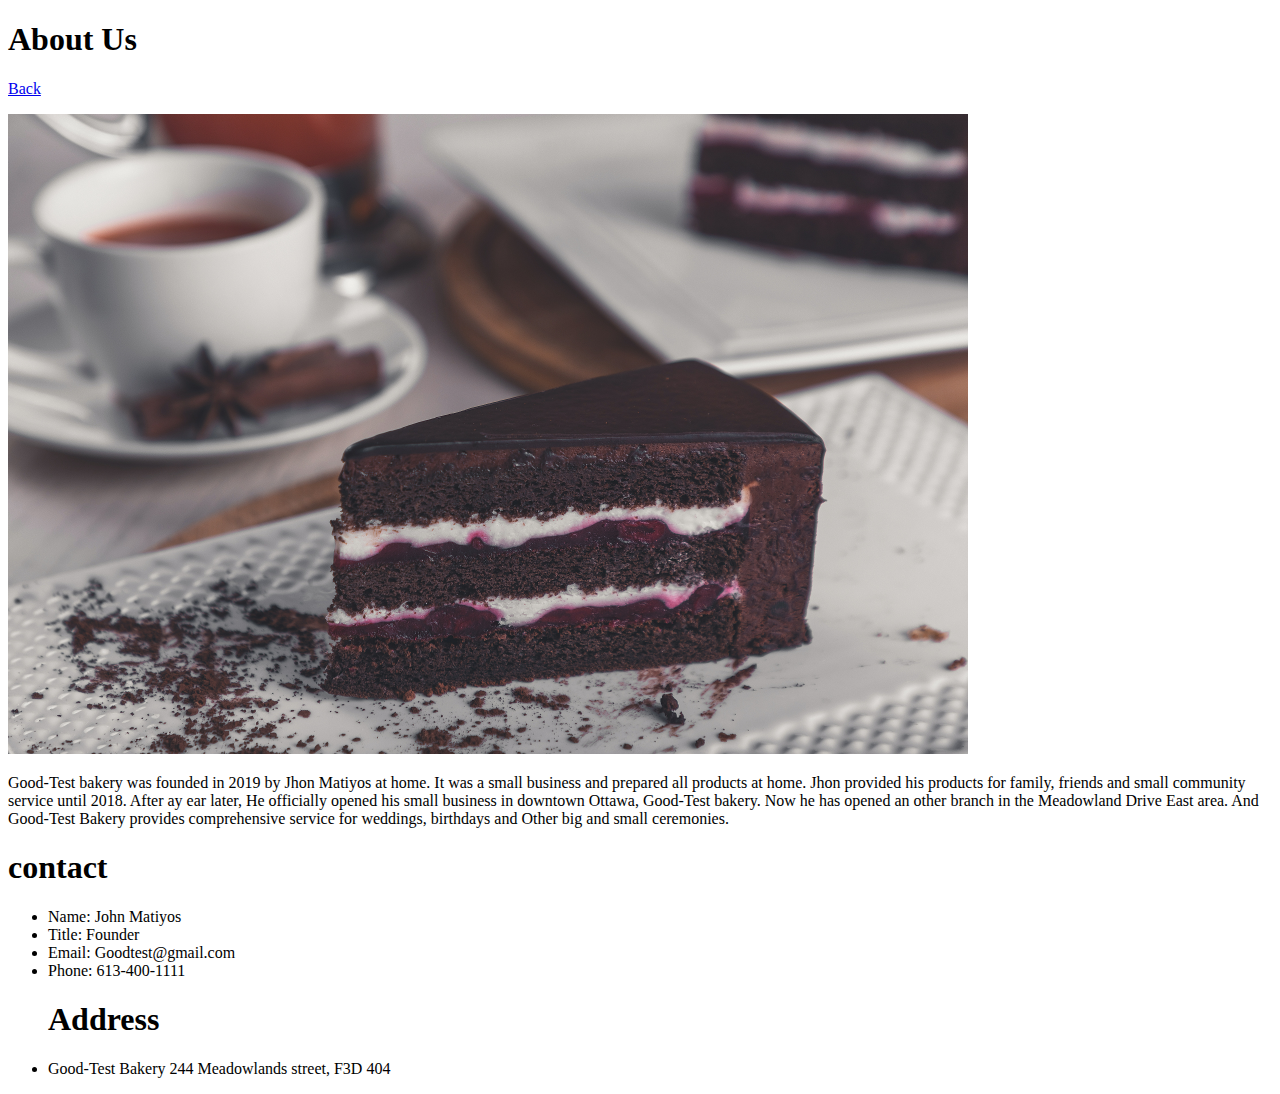
==== about.html @ dfc5d89b "about us page" ====
<!DOCTYPE html>
<html lang="en">
<head>
    <meta charset="UTF-8">
    <meta http-equiv="X-UA-Compatible" content="IE=edge">
    <meta name="viewport" content="width=device-width, initial-scale=1.0">
    <title>About Us</title>
    <link rel="stylesheet" href="css/about.css">
</head>
<body>
    <main>
       <div class="container">     
            <div class="header-text">
                <h1>About Us</h1>
                <p><a href="index.html">Back</a></p>
            </div>
            <div class="row">
                <div class="left">
                <picture>
                        <source  media="(min-width:960px)" srcset="images/A-960_x_640.jpg">
                        <source media="(min-width: 720px)" srcset="images/A-720_x_479.jpg">
                        <source media="(min-width: 470px)" srcset="images/A-470_x_313.jpg">
                        <img src="images/p7.jpg" alt="">
                    </picture>
                </div>
                <div class="right">
                    <p>Good-Test bakery was founded in 2019 by Jhon Matiyos at home. It was a small business and prepared all products at home. Jhon provided his products for family, friends and small community service until 2018. After ay ear later, He officially opened his small business in downtown Ottawa, Good-Test bakery. Now he has opened an other branch in the Meadowland Drive East area. And Good-Test Bakery provides comprehensive service for weddings, birthdays and Other big and small ceremonies.   
                    </p>
                </div>
            </div>
            <div class="contact">
                   <h1>contact</h1>
                  <ul itemscope itemtype="https://schema.org/Person">
                        <li itemprop="name">Name: John Matiyos</li>
                        <li itemprop="jobTitle">Title: Founder</li>
                        <li itemprop="email">Email: Goodtest@gmail.com</li>
                        <li itemprop="telephone">Phone: 613-400-1111
                        <h1>Address</h1>
                        <li itemprop="address" itemscope itemtype="https://schema.org/PostalAddress">
                        <span itemprop="name">Good-Test Bakery</span> 
                        <span itemprop="streetAddress">244 Meadowlands street,</span>
                        <span itemprop="postalCode">F3D 404</span>
                        </li>
                  </ul>
            </div>
        </div>
    </main>
</body>
</html>
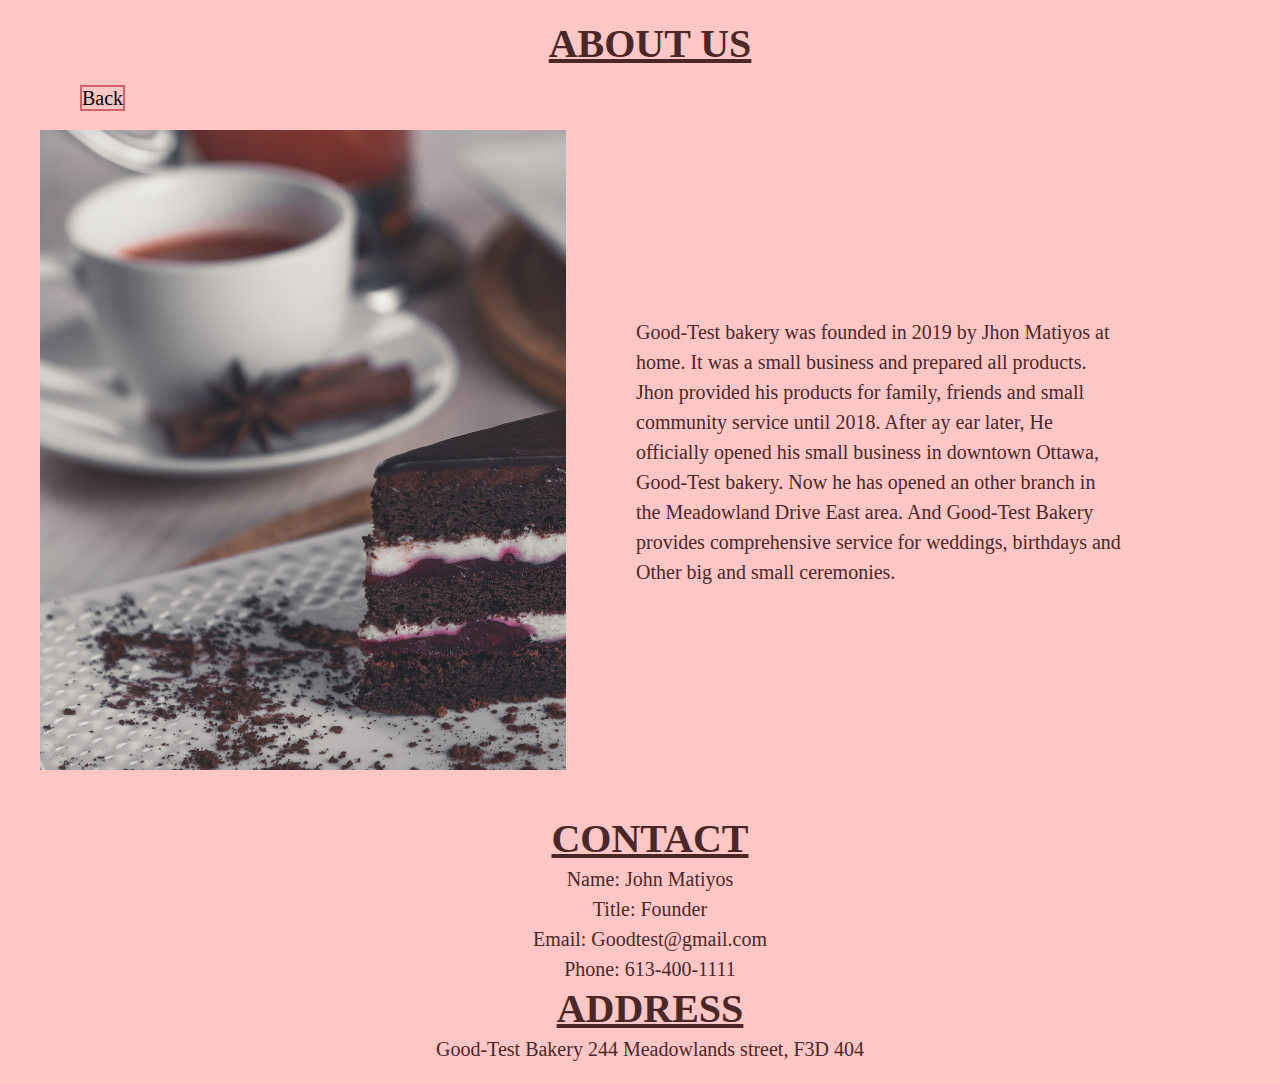
==== commit 80c3fd08: "edit pragraph" ====
--- a/about.html
+++ b/about.html
@@ -24,7 +24,7 @@
                     </picture>
                 </div>
                 <div class="right">
-                    <p>Good-Test bakery was founded in 2019 by Jhon Matiyos at home. It was a small business and prepared all products at home. Jhon provided his products for family, friends and small community service until 2018. After ay ear later, He officially opened his small business in downtown Ottawa, Good-Test bakery. Now he has opened an other branch in the Meadowland Drive East area. And Good-Test Bakery provides comprehensive service for weddings, birthdays and Other big and small ceremonies.   
+                    <p>Good-Test bakery was founded in 2019 by Jhon Matiyos at home. It was a small business and prepared all products. Jhon provided his products for family, friends and small community service until 2018. After ay ear later, He officially opened his small business in downtown Ottawa, Good-Test bakery. Now he has opened an other branch in the Meadowland Drive East area. And Good-Test Bakery provides comprehensive service for weddings, birthdays and Other big and small ceremonies.   
                     </p>
                 </div>
             </div>
--- a/css/about.css
+++ b/css/about.css
@@ -0,0 +1,92 @@
+:root{
+    --primary--color: #ffc6c6;
+    --secondary--color:#4b2828;
+    --base-color: #CF626D;
+
+}
+*{
+    margin: 0;
+    padding: 0;
+    box-sizing: border-box;
+}
+
+body{
+    width: 100%;
+    background-color: var(--primary--color);
+}
+.row{
+    width: 90%;
+    display: grid;
+    grid-template-columns: repeat(2, 1fr);
+    grid-gap: 20px;
+}
+.left{
+    overflow: hidden;   
+}
+.right{
+    display: flex;
+    align-items: center;
+    padding: 10px;
+}
+.right p{
+    font-size: 20px;
+    line-height: 30px;
+    padding: 20px 20px 20px 40px;
+    color: var(--secondary--color);
+
+}
+picture{
+    margin: 20px 0 0 40px;
+}
+-img{
+    width: 100%;
+}
+.header-text h1{
+    padding: 20px 20px 20px 40px;
+    color: var(--secondary--color);
+    text-align: center;
+    font-size: 40px;
+    text-transform: uppercase;
+    text-decoration: underline;
+    
+}
+.header-text > p > a{
+    text-decoration: none;
+    font-size: 20px;
+    color: black;
+     margin: 0 20px 20px 40px;
+    border: var(--base-color) 2px solid;
+    width: 60px;
+}
+.header-text p{
+    margin: 0 20px 20px 40px;
+}
+.contact{  
+    text-align: center;
+   font-size: 20px;
+   line-height: 30px;
+   padding: 20px 20px 20px 40px;
+   margin-top: 20px;
+   color: var(--secondary--color);
+}
+.contact ul li{  
+    list-style: none;
+}
+.contact  h1{
+    text-transform: uppercase;
+    padding: 10px;
+    text-decoration: underline;
+}
+
+@media screen and (max-width: 760px){  
+    .row{
+        width: 90%;
+        grid-template-columns: 1fr;
+    }
+    .right p{
+        font-size: 20px;
+        line-height: 26px;
+        padding: 0 20px 20px 40px;
+    }
+}
+ 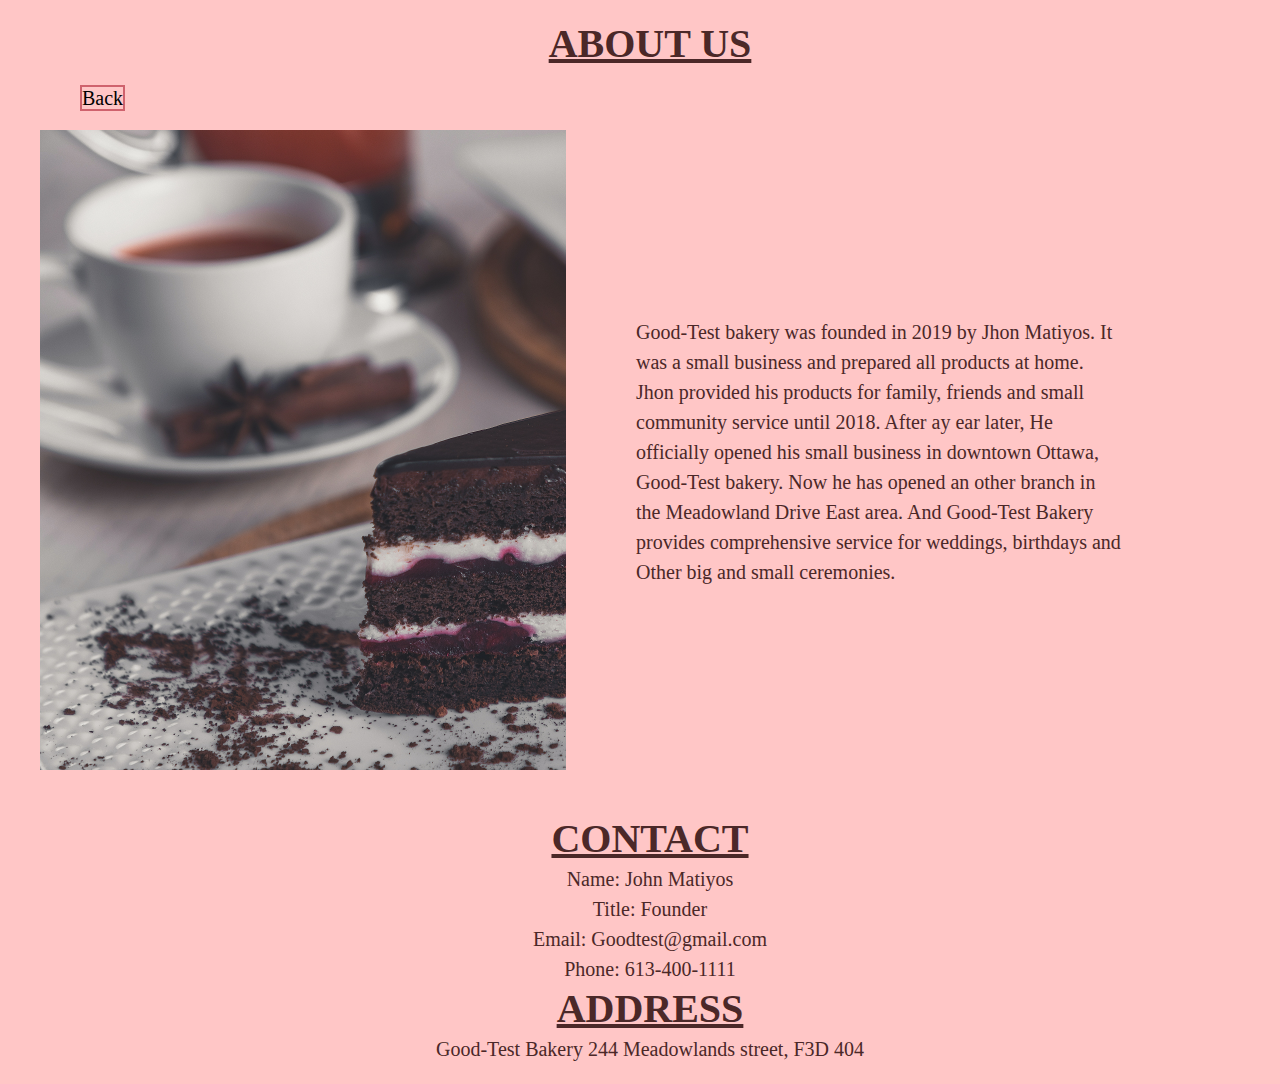
==== commit 513b819b: "edit paragraph" ====
--- a/about.html
+++ b/about.html
@@ -24,7 +24,7 @@
                     </picture>
                 </div>
                 <div class="right">
-                    <p>Good-Test bakery was founded in 2019 by Jhon Matiyos at home. It was a small business and prepared all products. Jhon provided his products for family, friends and small community service until 2018. After ay ear later, He officially opened his small business in downtown Ottawa, Good-Test bakery. Now he has opened an other branch in the Meadowland Drive East area. And Good-Test Bakery provides comprehensive service for weddings, birthdays and Other big and small ceremonies.   
+                    <p>Good-Test bakery was founded in 2019 by Jhon Matiyos. It was a small business and prepared all products at home. Jhon provided his products for family, friends and small community service until 2018. After ay ear later, He officially opened his small business in downtown Ottawa, Good-Test bakery. Now he has opened an other branch in the Meadowland Drive East area. And Good-Test Bakery provides comprehensive service for weddings, birthdays and Other big and small ceremonies.   
                     </p>
                 </div>
             </div>
